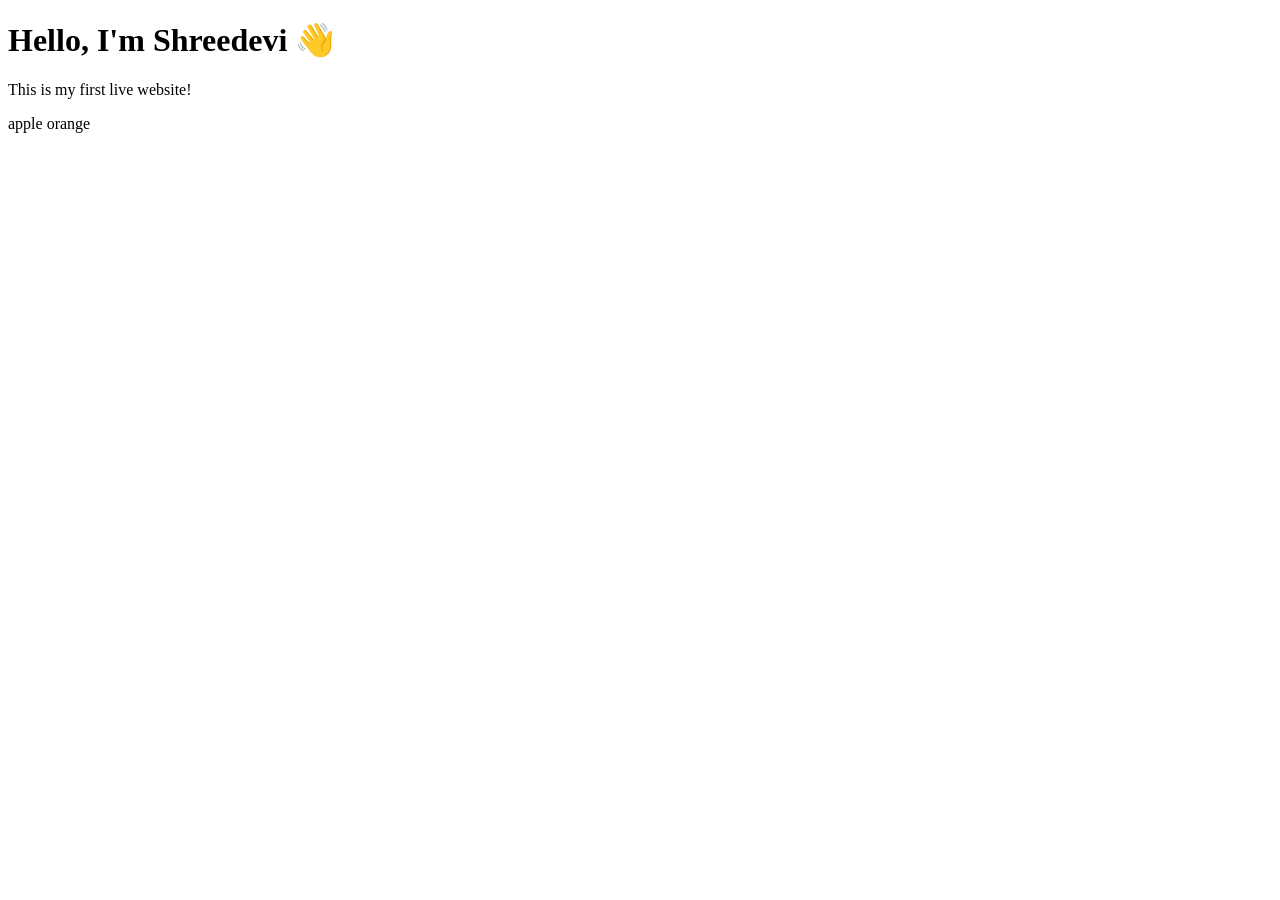
==== index.html @ d7bf8ed1 "Update index.html" ====
<!DOCTYPE html>
<html>
<head>
  <title>My Portfolio</title>
  <meta name="viewport" content="width=device-width, initial-scale=1.0">
</head>

<body>
  <h1>Hello, I'm Shreedevi 👋</h1>
  <p>This is my first live website!</p>
  <p>apple orange</p>
</body>
</html>
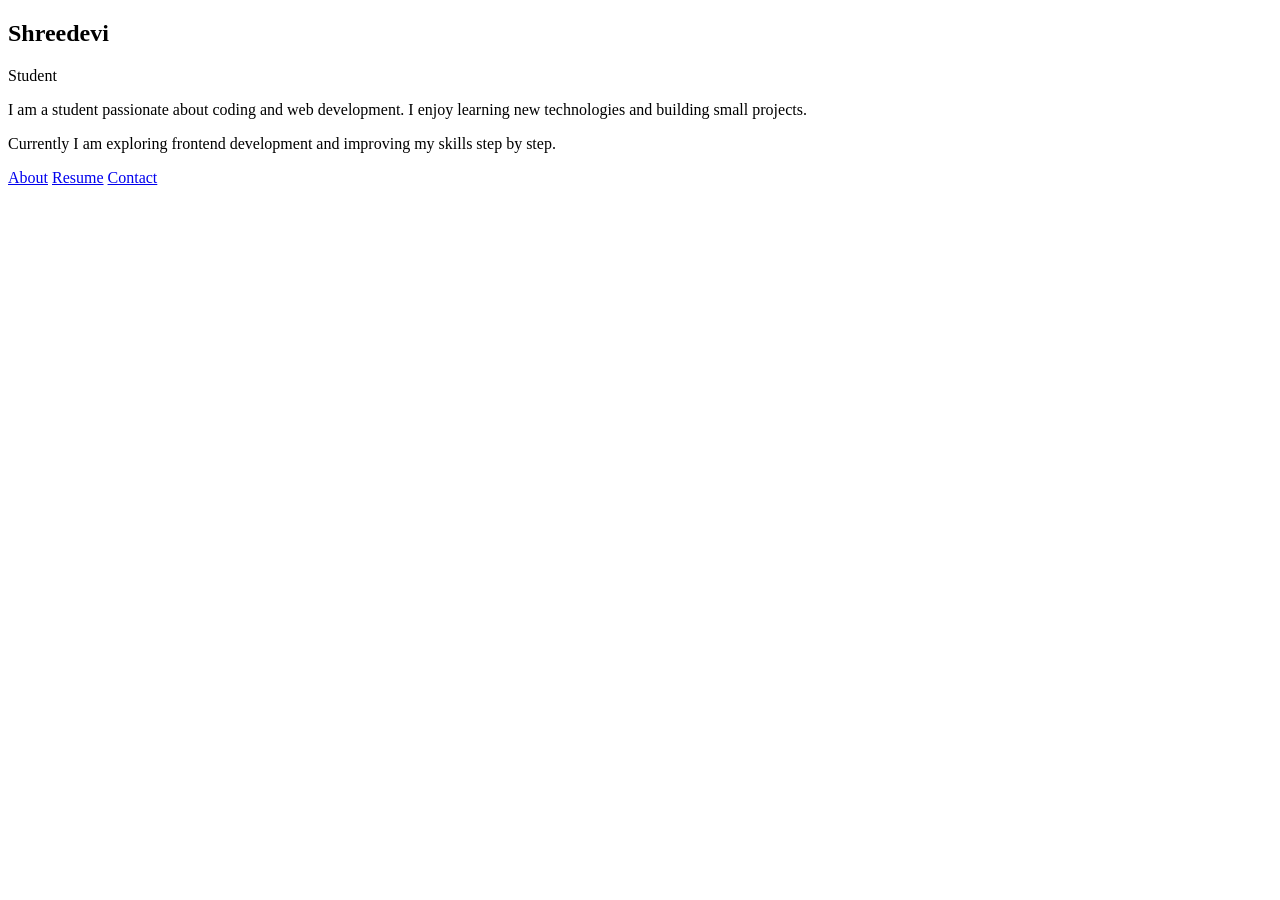
==== commit 666e7830: "portfolio added" ====
--- a/index.html
+++ b/index.html
@@ -1,13 +1,45 @@
 <!DOCTYPE html>
 <html>
 <head>
-  <title>My Portfolio</title>
+  <title>Portfolio</title>
   <meta name="viewport" content="width=device-width, initial-scale=1.0">
+  <link rel="stylesheet" href="style.css">
 </head>
 
 <body>
-  <h1>Hello, I'm Shreedevi 👋</h1>
-  <p>This is my first live website!</p>
-  <p>apple orange</p>
+
+  <!-- TOP BAR -->
+  <div class="topbar">
+
+    <div class="info">
+      <h2>Shreedevi</h2>
+      <p>Student</p>
+    </div>
+
+  </div>
+
+  <!-- ABOUT -->
+  <div class="container">
+
+    <p>
+      I am a student passionate about coding and web development. I enjoy learning new technologies and building small projects.
+    </p>
+
+    <p>
+      Currently I am exploring frontend development and improving my skills step by step.
+    </p>
+
+  </div>
+
+  <!-- SPACE -->
+  <div class="spacer"></div>
+
+  <!-- FOOTER -->
+  <footer>
+    <a href="index.html">About</a>
+    <a href="resume.html">Resume</a>
+    <a href="contact.html">Contact</a>
+  </footer>
+
 </body>
 </html>
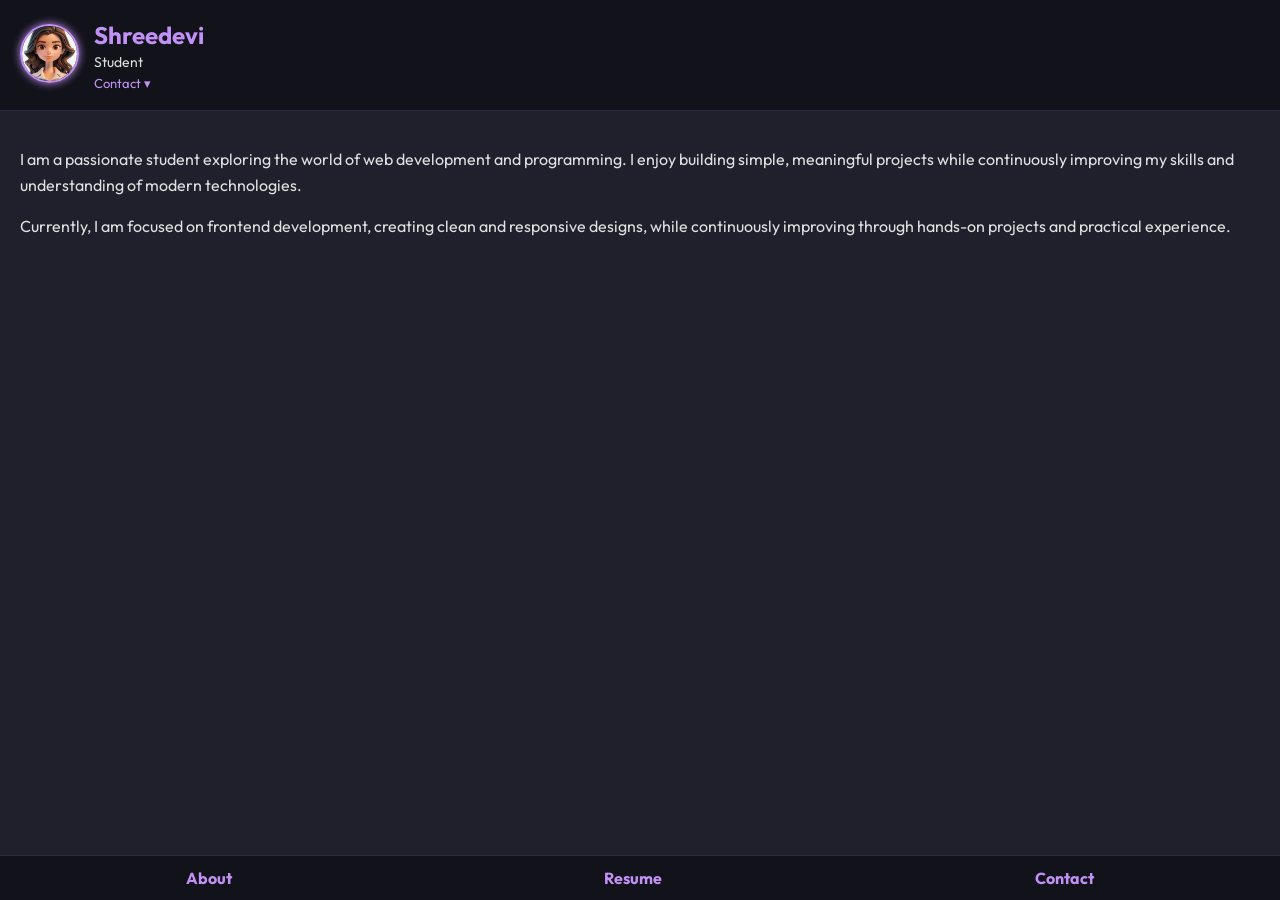
==== commit b16a83a6: "style applied" ====
--- a/index.html
+++ b/index.html
@@ -4,37 +4,57 @@
   <title>Portfolio</title>
   <meta name="viewport" content="width=device-width, initial-scale=1.0">
   <link rel="stylesheet" href="style.css">
+  <link href="https://fonts.googleapis.com/css2?family=Outfit:wght@300;500;700&display=swap" rel="stylesheet">
 </head>
 
 <body>
 
-  <!-- TOP BAR -->
   <div class="topbar">
 
-    <div class="info">
-      <h2>Shreedevi</h2>
-      <p>Student</p>
-    </div>
+  <div class="profile-box">
+
+  <div class="profile">
+    <img src="anime girl.jpg" alt="profile">
+  </div>
+
+  <div class="info">
+    <h2>Shreedevi</h2>
+    <p>Student</p>
+
+    <!-- CLICKABLE DROPDOWN -->
+    <details class="contact-menu">
+      <summary>Contact ▾</summary>
+
+      <div class="dropdown">
+        <p>📩 shreedevi1917@gmail.com</p>
+        <p>📱 7200202989</p>
+        <p>📍 India</p>
+      </div>
+    </details>
 
   </div>
 
-  <!-- ABOUT -->
+</div>
+
+</div>
+
   <div class="container">
 
     <p>
-      I am a student passionate about coding and web development. I enjoy learning new technologies and building small projects.
+      I am a passionate student exploring the world of web development and programming. 
+      I enjoy building simple, meaningful projects while continuously improving my skills 
+      and understanding of modern technologies.
     </p>
 
     <p>
-      Currently I am exploring frontend development and improving my skills step by step.
+      Currently, I am focused on frontend development, creating clean and responsive designs, 
+      while continuously improving through hands-on projects and practical experience.
     </p>
 
   </div>
 
-  <!-- SPACE -->
   <div class="spacer"></div>
-
-  <!-- FOOTER -->
+  
   <footer>
     <a href="index.html">About</a>
     <a href="resume.html">Resume</a>
@@ -42,4 +62,4 @@
   </footer>
 
 </body>
-</html>
+</html>
--- a/style.css
+++ b/style.css
@@ -0,0 +1,155 @@
+/* GENERAL */
+body {
+  margin: 0;
+  font-family: 'Outfit', sans-serif;
+  background: #20202c;
+  color: white;
+}
+
+/* TOP BAR */
+.topbar {
+  height: 90px;
+  background: #12121a;
+  display: flex;
+  align-items: center;
+  padding: 10px 20px;
+  border-bottom: 1px solid #2a2a3d;
+}
+
+/* PROFILE BOX */
+.profile-box {
+  display: flex;
+  align-items: center;
+  gap: 15px;
+}
+
+/* PROFILE IMAGE */
+.profile img {
+  width: 55px;
+  height: 55px;
+  border-radius: 50%;
+  object-fit: cover;
+  border: 2px solid #c191f5;
+  box-shadow: 0 0 8px #c191f5;
+}
+
+/* INFO TEXT */
+.info {
+  display: flex;
+  flex-direction: column;
+}
+
+.info h2 {
+  margin: 0;
+  color: #c191f5;
+  font-size: 24px;
+}
+
+.info p {
+  margin: 3px 0 0 0;
+  font-size: 14px;
+  color: #ddd;
+}
+
+/* CONTACT MENU */
+.contact-menu {
+  margin-top: 4px;
+  position: relative;
+}
+
+/* REMOVE DEFAULT ARROW */
+.contact-menu summary {
+  list-style: none;
+  cursor: pointer;
+  font-size: 13px;
+  color: #c191f5;
+}
+
+.contact-menu summary::-webkit-details-marker {
+  display: none;
+}
+
+/* HOVER EFFECT */
+.contact-menu summary:hover {
+  color: #d8b4ff;
+}
+
+/* DROPDOWN */
+.dropdown {
+  position: absolute;
+  top: 30px;
+  left: 0;
+
+  background: #1a1a25;
+  padding: 12px 15px;
+  border-radius: 12px;
+  width: 220px;
+
+  border: 1px solid #2a2a3d;
+  box-shadow: 0 0 12px rgba(193, 145, 245, 0.15);
+
+  opacity: 0;
+  transform: translateY(-8px);
+  transition: 0.25s ease;
+  pointer-events: none;
+}
+
+/* SHOW WHEN CLICKED */
+.contact-menu[open] .dropdown {
+  opacity: 1;
+  transform: translateY(0);
+  pointer-events: auto;
+}
+
+/* DROPDOWN TEXT */
+.dropdown p {
+  margin: 6px 0;
+  font-size: 13px;
+  color: #ddd;
+}
+
+/* MAIN CONTENT */
+.container {
+  padding: 20px;
+  padding-bottom: 80px;
+  line-height: 1.6;
+  color: #e0e0e0;
+}
+
+/* EMPTY SPACE */
+.spacer {
+  height: 200px;
+}
+
+/* FOOTER */
+footer {
+  position: fixed;
+  bottom: 0;
+  width: 100%;
+  background: #12121a;
+  display: flex;
+  justify-content: space-around;
+  padding: 12px 0;
+  border-top: 1px solid #2a2a3d;
+  flex-wrap: wrap;
+}
+
+/* FOOTER LINKS */
+footer a {
+  color: #c191f5;
+  text-decoration: none;
+  font-weight: bold;
+  transition: 0.3s;
+}
+
+footer a:hover {
+  color: #d8b4ff;
+  text-shadow: 
+    0 0 4px #d8b4ff,
+    0 0 8px #e6ccff;
+}
+
+/* SMOOTH EFFECT */
+* {
+  transition: all 0.2s ease-in-out;
+}
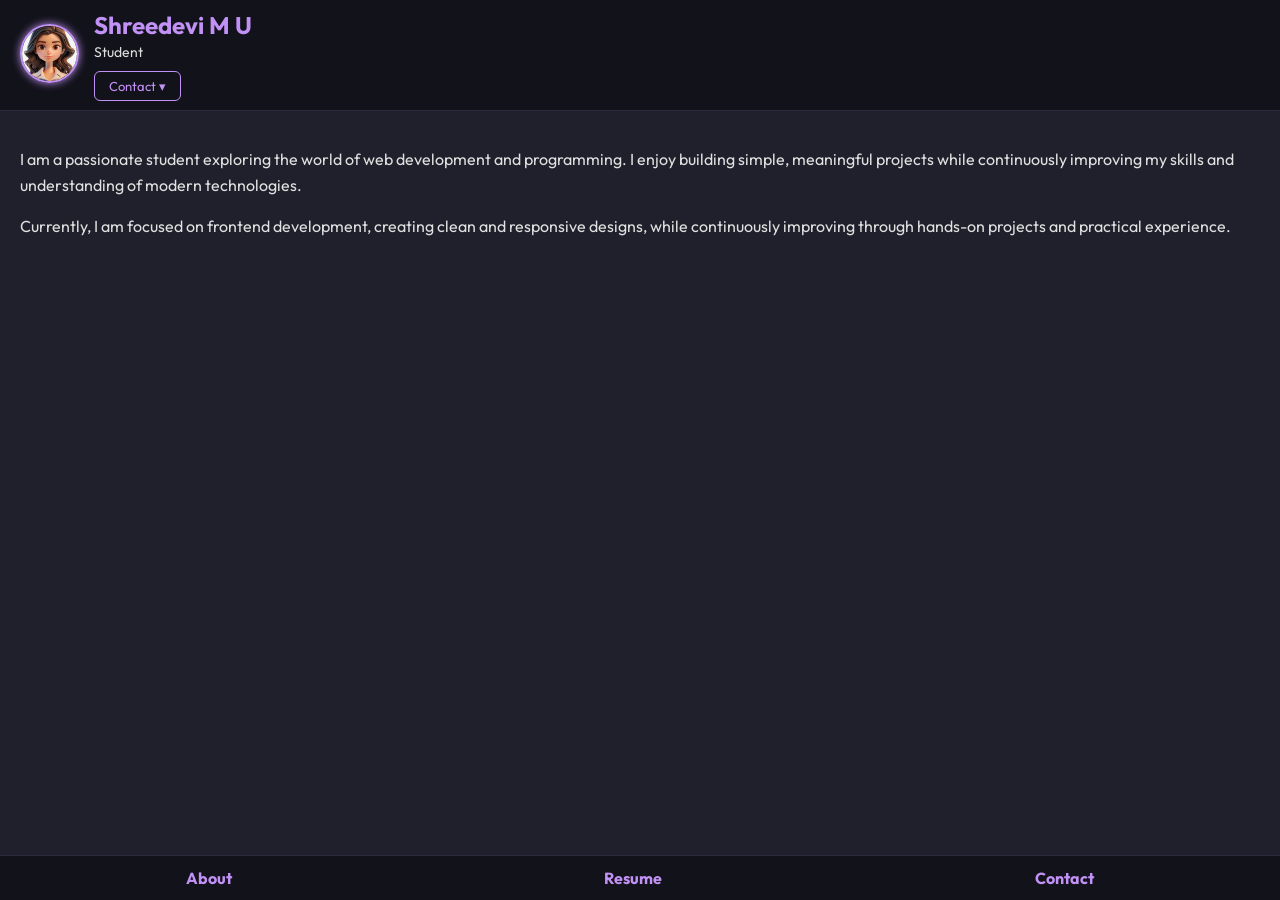
==== commit d542a47b: "contact added" ====
--- a/index.html
+++ b/index.html
@@ -18,7 +18,7 @@
   </div>
 
   <div class="info">
-    <h2>Shreedevi</h2>
+    <h2>Shreedevi M U</h2>
     <p>Student</p>
 
     <!-- CLICKABLE DROPDOWN -->
@@ -29,6 +29,17 @@
         <p>📩 shreedevi1917@gmail.com</p>
         <p>📱 7200202989</p>
         <p>📍 India</p>
+        <div class="social-links">
+    <a href="https://github.com/Shreedevi07" target="_blank">
+      <img src="githubimage.jpg" alt="GitHub">
+      <u>GitHub</u>
+    </a>
+
+    <a href="https://www.linkedin.com/in/shreedevi-m-u-68b7bb307?utm_source=share_via&utm_content=profile&utm_medium=member_android" target="_blank">
+      <img src="images.png" alt="LinkedIn">
+      <u>LinkedIn</u>
+    </a>
+  </div>
       </div>
     </details>
 
--- a/style.css
+++ b/style.css
@@ -53,48 +53,67 @@
 
 /* CONTACT MENU */
 .contact-menu {
-  margin-top: 4px;
+  margin-top: 6px;
   position: relative;
 }
 
-/* REMOVE DEFAULT ARROW */
+/* CONTACT BUTTON */
 .contact-menu summary {
   list-style: none;
   cursor: pointer;
+
+  display: inline-block;
+  padding: 6px 14px;
+  margin-top: 4px;
+
   font-size: 13px;
   color: #c191f5;
-}
-
+
+  border: 1px solid #c191f5;
+  border-radius: 6px;
+
+  background-color: transparent;
+  transition: 0.2s ease;
+}
+
+/* REMOVE DEFAULT ARROW */
 .contact-menu summary::-webkit-details-marker {
   display: none;
 }
 
-/* HOVER EFFECT */
+/* HOVER (DESKTOP) */
 .contact-menu summary:hover {
-  color: #d8b4ff;
+  background-color: #c191f5;
+  color: #12121a;
+}
+
+/* ACTIVE (WHEN OPEN) */
+.contact-menu[open] summary {
+  background-color: #c191f5;
+  color: #12121a;
 }
 
 /* DROPDOWN */
 .dropdown {
   position: absolute;
-  top: 30px;
+  top: 40px;
   left: 0;
 
   background: #1a1a25;
   padding: 12px 15px;
-  border-radius: 12px;
+  border-radius: 10px;
   width: 220px;
 
   border: 1px solid #2a2a3d;
-  box-shadow: 0 0 12px rgba(193, 145, 245, 0.15);
+  box-shadow: 0 0 10px rgba(193, 145, 245, 0.15);
 
   opacity: 0;
-  transform: translateY(-8px);
-  transition: 0.25s ease;
+  transform: translateY(-6px);
+  transition: 0.2s ease;
   pointer-events: none;
 }
 
-/* SHOW WHEN CLICKED */
+/* SHOW DROPDOWN */
 .contact-menu[open] .dropdown {
   opacity: 1;
   transform: translateY(0);
@@ -108,6 +127,35 @@
   color: #ddd;
 }
 
+/* SOCIAL LINKS */
+.social-links {
+  margin-top: 10px;
+  display: flex;
+  flex-direction: column;
+  gap: 8px;
+}
+
+/* LINK STYLE */
+.social-links a {
+  display: flex;
+  align-items: center;
+  gap: 8px;
+
+  text-decoration: none;
+  color: #ddd;
+  font-size: 13px;
+}
+
+/* ICON */
+.social-links img {
+  width: 16px;
+  height: 16px;
+}
+
+/* HOVER EFFECT */
+.social-links a:hover {
+  color: #d8b4ff;
+}
 /* MAIN CONTENT */
 .container {
   padding: 20px;
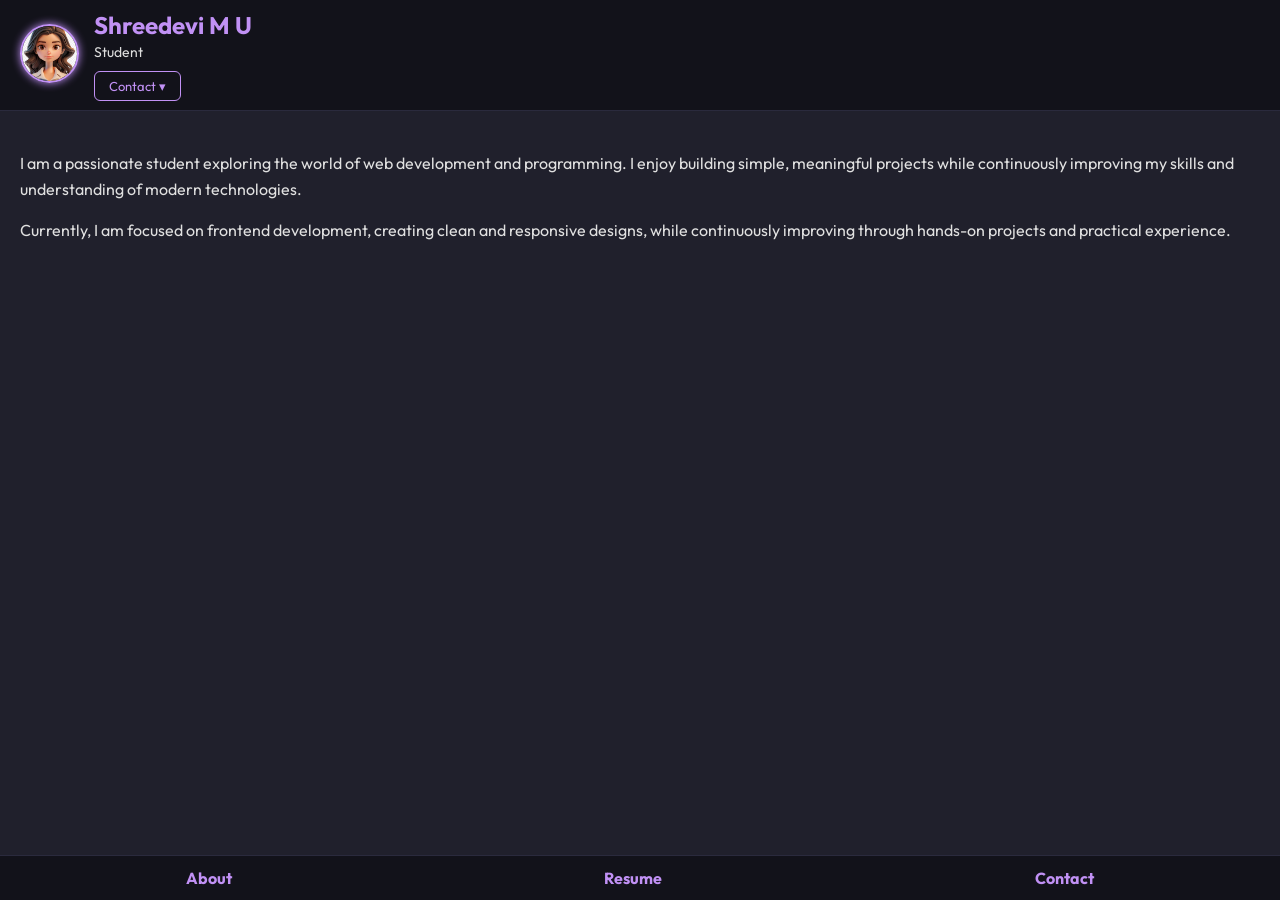
==== commit b17635a0: "added" ====
--- a/index.html
+++ b/index.html
@@ -63,8 +63,6 @@
     </p>
 
   </div>
-
-  <div class="spacer"></div>
   
   <footer>
     <a href="index.html">About</a>
--- a/style.css
+++ b/style.css
@@ -81,13 +81,13 @@
   display: none;
 }
 
-/* HOVER (DESKTOP) */
+/* HOVER */
 .contact-menu summary:hover {
   background-color: #c191f5;
   color: #12121a;
 }
 
-/* ACTIVE (WHEN OPEN) */
+/* ACTIVE */
 .contact-menu[open] summary {
   background-color: #c191f5;
   color: #12121a;
@@ -96,21 +96,25 @@
 /* DROPDOWN */
 .dropdown {
   position: absolute;
-  top: 40px;
+  top: 45px;
   left: 0;
 
+  width: 260px;
+
   background: #1a1a25;
-  padding: 12px 15px;
-  border-radius: 10px;
-  width: 220px;
+
+  padding: 20px;
+  border-radius: 12px;
 
   border: 1px solid #2a2a3d;
-  box-shadow: 0 0 10px rgba(193, 145, 245, 0.15);
+  box-shadow: 0 0 12px rgba(193, 145, 245, 0.18);
 
   opacity: 0;
   transform: translateY(-6px);
-  transition: 0.2s ease;
+  *{
+    transition: 0.25s ease;}
   pointer-events: none;
+  z-index: 100;
 }
 
 /* SHOW DROPDOWN */
@@ -122,34 +126,39 @@
 
 /* DROPDOWN TEXT */
 .dropdown p {
-  margin: 6px 0;
-  font-size: 13px;
-  color: #ddd;
+  margin: 10px 0;
+  font-size: 15px;
+  color: #ddd;
+  line-height: 1.5;
 }
 
 /* SOCIAL LINKS */
 .social-links {
-  margin-top: 10px;
+  margin-top: 14px;
+
   display: flex;
   flex-direction: column;
-  gap: 8px;
-}
-
-/* LINK STYLE */
+  gap: 12px;
+}
+
+/* LINKS */
 .social-links a {
   display: flex;
   align-items: center;
-  gap: 8px;
+  gap: 10px;
 
   text-decoration: none;
   color: #ddd;
-  font-size: 13px;
-}
-
-/* ICON */
+
+  font-size: 15px;
+  transition: 0.2s ease;
+}
+
+/* ICONS */
 .social-links img {
-  width: 16px;
-  height: 16px;
+  width: 22px;
+  height: 22px;
+  object-fit: contain;
 }
 
 /* HOVER EFFECT */
@@ -158,15 +167,15 @@
 }
 /* MAIN CONTENT */
 .container {
-  padding: 20px;
-  padding-bottom: 80px;
+  padding: 10px 20px 100px;
   line-height: 1.6;
   color: #e0e0e0;
 }
 
-/* EMPTY SPACE */
-.spacer {
-  height: 200px;
+/* REMOVE EXTRA TOP GAP */
+.container h2,
+.container p {
+  margin-top: 0;
 }
 
 /* FOOTER */
@@ -200,4 +209,77 @@
 /* SMOOTH EFFECT */
 * {
   transition: all 0.2s ease-in-out;
+}
+
+/* ===== RESUME PAGE ===== */
+
+.container {
+  padding: 40px 20px 100px;
+}
+
+.container h2 {
+  color: #c191f5;
+  margin-bottom: 10px;
+}
+
+/* TIMELINE */
+.timeline {
+  margin-left: 10px;
+  padding-left: 25px;
+}
+
+/* EACH ITEM */
+.timeline-item {
+  position: relative;
+  margin-bottom: 20px;
+  padding-left: 10px;
+}
+
+/* DRAW LINE ONLY BETWEEN ITEMS */
+.timeline-item:not(:last-child)::before {
+  content: "";
+  position: absolute;
+  left: -21px;
+  top: 18px;
+  height: calc(100% + 20px);
+  width: 2px;
+  background: #3a3a55;
+}
+
+/* DOT */
+.dot {
+  width: 12px;
+  height: 12px;
+  background: #c191f5;
+  border-radius: 50%;
+  position: absolute;
+  left: -27px;
+  top: 6px;
+  box-shadow: 0 0 8px #c191f5;
+}
+
+/* CONTENT */
+.content h3 {
+  margin: 0;
+  font-size: 18px;
+  color: #ffffff;
+}
+
+.content span {
+  font-size: 13px;
+  color: #aaa;
+  display: block;
+  margin-top: 3px;
+}
+
+.content p {
+  margin: 6px 0 0;
+  color: #ddd;
+  font-size: 14px;
+}
+
+/* HOVER */
+.timeline-item:hover .dot {
+  transform: scale(1.2);
+  box-shadow: 0 0 12px #c191f5;
 }
